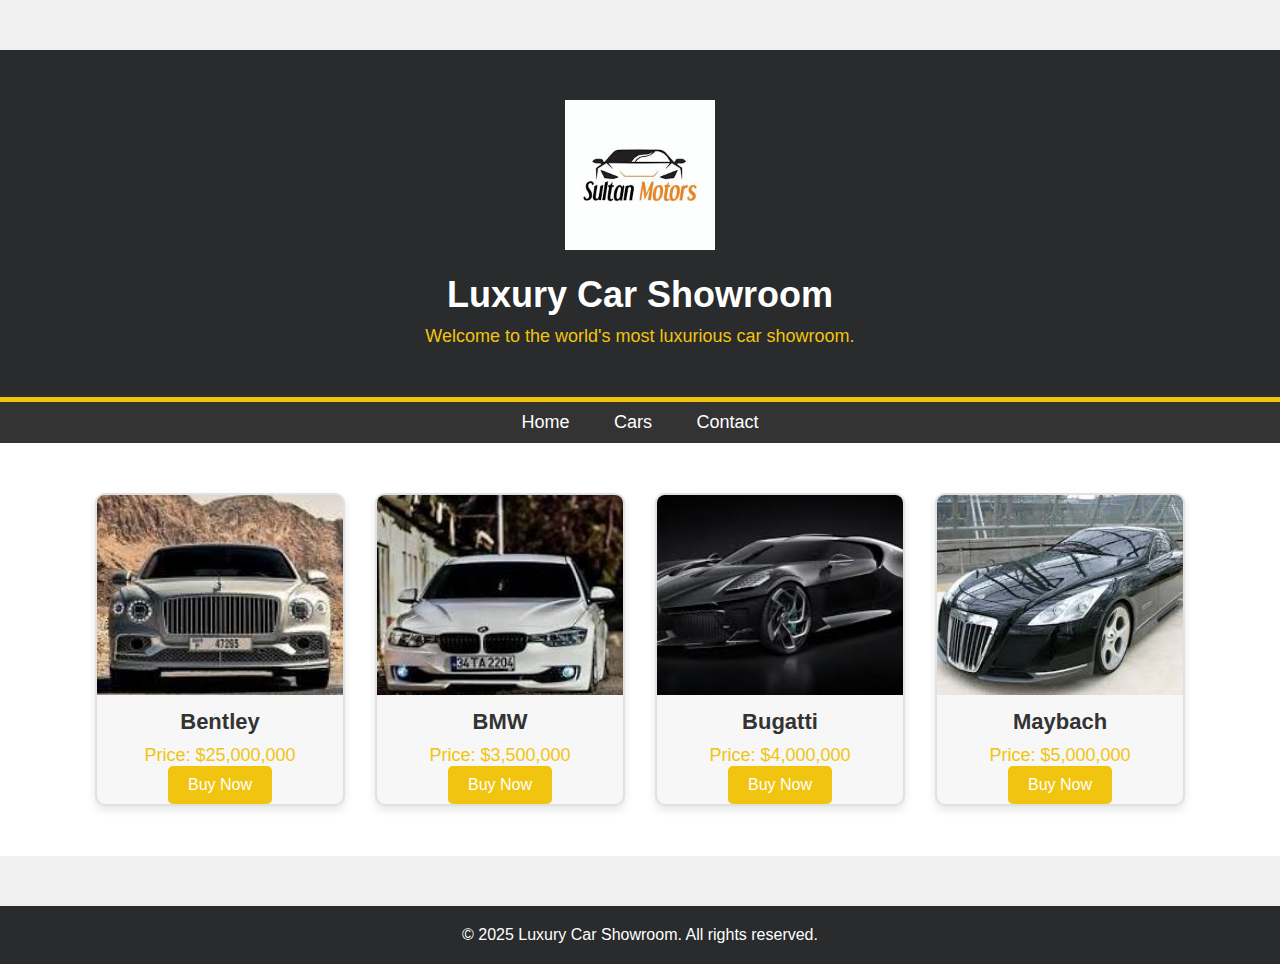
==== index.html @ caa31937 "Add files via upload" ====
<!DOCTYPE html>
<html lang="en">
<head>
    <meta charset="UTF-8">
    <meta name="viewport" content="width=device-width, initial-scale=1.0">
    <link rel="stylesheet" href="buy styel.css">
    <title>Luxury Car Showroom</title>
</head>
<body>

    <!-- Header Section -->
    <header>
        <div class="header-content">
            <img src="logo.jpeg" alt="Logo" class="logo">
            <h1>Luxury Car Showroom</h1>
            <p>Welcome to the world's most luxurious car showroom.</p>
        </div>
    </header>

    <!-- Navigation Section -->
    <nav class="navbar">
        <ul>
            <li><a href="#home">Home</a></li>
            <li><a href="#cars">Cars</a></li>
            <li><a href="#contact">Contact</a></li>
        </ul>
    </nav>

    
    <section id="cars" class="car-gallery">
        <div class="car-item">
            <img src="bentley.jpeg" alt="Bentley" class="car-image">
            <h3>Bentley</h3>
            <p>Price: $25,000,000</p>
            <a href="buy  bentley .html">
            <button onclick="buyCar('Bentley')">Buy Now</button></a>
        </div>
        <div class="car-item">
            <img src="Bmw.jpeg" alt="BMW" class="car-image">
            <h3>BMW</h3>
            <p>Price: $3,500,000</p>
            <a href="buy bmw.html">
            <button onclick="buyCar('BMW')">Buy Now</button> </a>
        </div>
        <div class="car-item">
            <img src="bugatti.jpg" alt="Bugatti" class="car-image">
            <h3>Bugatti</h3>
            <p>Price: $4,000,000</p>
            <a href="buy bugatti.html">
                <button onclick="buyCar('Bugatti')">Buy Now</button> </a>
        </div>
        <div class="car-item">
            <img src="maybach.jpg" alt="Maybach" class="car-image">
            <h3>Maybach</h3>
            <p>Price: $5,000,000</p>
            <a href="buy maybach .html">
            <button  onclick="buyCar('Maybach')">Buy Now</button> </a>
        </div>
    </section>

    
    <footer>
        <p>&copy; 2025 Luxury Car Showroom. All rights reserved.</p>
    </footer>

    <script src="script.js"></script>
</body>
</html>
---- buy styel.css ----
* {
  margin: 0;
  padding: 0;
  box-sizing: border-box;
}


body {
  font-family: 'Arial', sans-serif;
  background-color: #f0f0f0;
  color: #333;
  padding-top: 50px;
}


header {
  background-color: #292b2c;
  color: white;
  padding: 50px;
  text-align: center;
  border-bottom: 5px solid #f1c40f;
}

header .logo {
  width: 150px;
  height: auto;
  margin-bottom: 20px;
}

header h1 {
  font-size: 36px;
  margin-bottom: 10px;
}

header p {
  font-size: 18px;
  color: #f1c40f;
}


.navbar {
  background-color: #333;
  padding: 10px 0;
  text-align: center;
}

.navbar ul {
  list-style: none;
}

.navbar ul li {
  display: inline;
  margin: 0 20px;
}

.navbar ul li a {
  text-decoration: none;
  color: white;
  font-size: 18px;
  transition: color 0.3s;
}

.navbar ul li a:hover {
  color: #f1c40f;
}


.car-gallery {
  display: flex;
  justify-content: center;
  flex-wrap: wrap;
  gap: 30px;
  padding: 50px;
  background-color: #ffffff;
}

.car-item {
  text-align: center;
  width: 250px;
  border: 2px solid #e1e1e1;
  border-radius: 10px;
  overflow: hidden;
  background-color: #f7f7f7;
  box-shadow: 0 4px 8px rgba(0, 0, 0, 0.1);
  transition: transform 0.3s ease-in-out;
}

.car-item:hover {
  transform: translateY(-10px);
}

.car-image {
  width: 100%;
  height: 200px;
  object-fit: cover;
}

.car-item h3 {
  font-size: 22px;
  margin: 10px 0;
}

.car-item p {
  font-size: 18px;
  color: #f1c40f;
}

.car-item button {
  background-color: #f1c40f;
  color: white;
  border: none;
  padding: 10px 20px;
  font-size: 16px;
  cursor: pointer;
  border-radius: 5px;
  
}

.car-item button:hover {
  background-color: #d38c00;
}


footer {
  background-color: #292b2c;
  color: white;
  text-align: center;
  padding: 20px;
  margin-top: 50px;
}
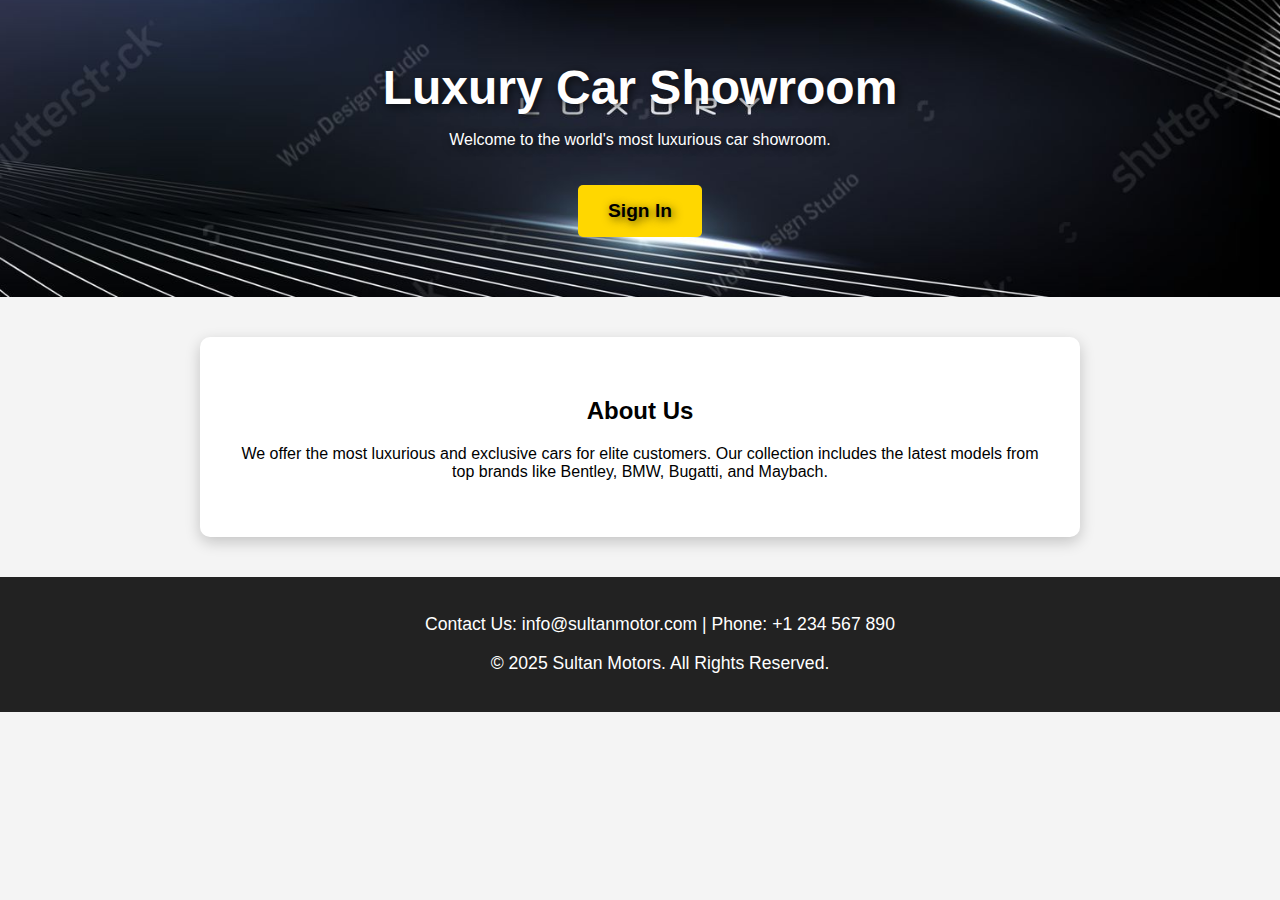
==== commit a7765da2: "Update and rename home.html to index.html" ====
--- a/index.html
+++ b/index.html
@@ -3,66 +3,24 @@
 <head>
     <meta charset="UTF-8">
     <meta name="viewport" content="width=device-width, initial-scale=1.0">
-    <link rel="stylesheet" href="buy styel.css">
     <title>Luxury Car Showroom</title>
+    <link rel="stylesheet" href="style.css">
 </head>
 <body>
-
-    <!-- Header Section -->
     <header>
-        <div class="header-content">
-            <img src="logo.jpeg" alt="Logo" class="logo">
-            <h1>Luxury Car Showroom</h1>
-            <p>Welcome to the world's most luxurious car showroom.</p>
-        </div>
+        <h1>Luxury Car Showroom</h1>
+        <p>Welcome to the world's most luxurious car showroom.</p>
+        <a href="/login/login.html" class="login-btn">Sign In</a>
     </header>
-
-    <!-- Navigation Section -->
-    <nav class="navbar">
-        <ul>
-            <li><a href="#home">Home</a></li>
-            <li><a href="#cars">Cars</a></li>
-            <li><a href="#contact">Contact</a></li>
-        </ul>
-    </nav>
-
     
-    <section id="cars" class="car-gallery">
-        <div class="car-item">
-            <img src="bentley.jpeg" alt="Bentley" class="car-image">
-            <h3>Bentley</h3>
-            <p>Price: $25,000,000</p>
-            <a href="buy  bentley .html">
-            <button onclick="buyCar('Bentley')">Buy Now</button></a>
-        </div>
-        <div class="car-item">
-            <img src="Bmw.jpeg" alt="BMW" class="car-image">
-            <h3>BMW</h3>
-            <p>Price: $3,500,000</p>
-            <a href="buy bmw.html">
-            <button onclick="buyCar('BMW')">Buy Now</button> </a>
-        </div>
-        <div class="car-item">
-            <img src="bugatti.jpg" alt="Bugatti" class="car-image">
-            <h3>Bugatti</h3>
-            <p>Price: $4,000,000</p>
-            <a href="buy bugatti.html">
-                <button onclick="buyCar('Bugatti')">Buy Now</button> </a>
-        </div>
-        <div class="car-item">
-            <img src="maybach.jpg" alt="Maybach" class="car-image">
-            <h3>Maybach</h3>
-            <p>Price: $5,000,000</p>
-            <a href="buy maybach .html">
-            <button  onclick="buyCar('Maybach')">Buy Now</button> </a>
-        </div>
+    <section class="about">
+        <h2>About Us</h2>
+        <p>We offer the most luxurious and exclusive cars for elite customers. Our collection includes the latest models from top brands like Bentley, BMW, Bugatti, and Maybach.</p>
     </section>
-
     
     <footer>
-        <p>&copy; 2025 Luxury Car Showroom. All rights reserved.</p>
+        <p>Contact Us: info@sultanmotor.com | Phone: +1 234 567 890</p>
+        <p>&copy; 2025 Sultan Motors. All Rights Reserved.</p>
     </footer>
-
-    <script src="script.js"></script>
 </body>
-</html>+</html>
--- a/style.css
+++ b/style.css
@@ -0,0 +1,55 @@
+body {
+    font-family: Arial, sans-serif;
+    margin: 0;
+    padding: 0;
+    text-align: center;
+    background-color: #f4f4f4;
+}
+
+header {
+    background: url('show.jpg') no-repeat center center/cover;
+    color: white;
+    padding: 60px 20px;
+    text-shadow: 2px 2px 10px rgba(0, 0, 0, 0.7);
+}
+
+header h1 {
+    font-size: 3em;
+    margin: 0;
+}
+
+.login-btn {
+    display: inline-block;
+    margin-top: 20px;
+    padding: 15px 30px;
+    background-color: gold;
+    color: black;
+    text-decoration: none;
+    font-weight: bold;
+    border-radius: 5px;
+    font-size: 1.2em;
+    transition: background 0.3s;
+}
+
+.login-btn:hover {
+    background-color: orange;
+}
+
+.about {
+    padding: 40px;
+    background-color: white;
+    margin: 40px auto;
+    border-radius: 10px;
+    box-shadow: 0 5px 15px rgba(0, 0, 0, 0.2);
+    max-width: 800px;
+}
+
+footer {
+    background-color: #222;
+    color: white;
+    padding: 20px;
+    position: relative;
+    bottom: 0;
+    width: 100%;
+    font-size: 1.1em;
+}
